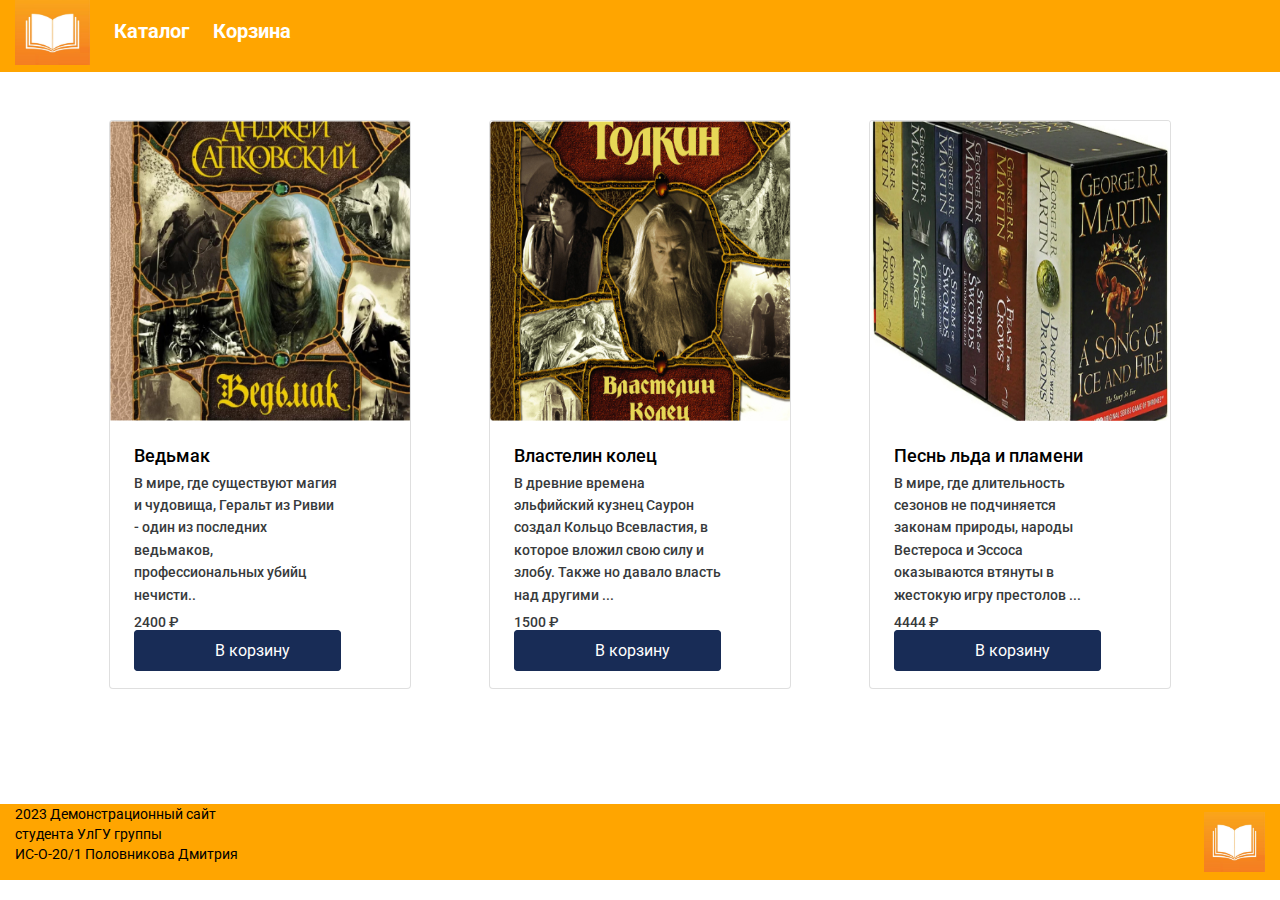
==== catalog.html @ 55848855 "On branch main" ====
<!doctype html>
<html lang="ru">
<head>
    <meta charset="UTF-8">
    <meta name="viewport" content="width=device-width, initial-scale=1">
    <link rel="stylesheet" href="https://cdn.jsdelivr.net/npm/bootstrap@4.0.0/dist/css/bootstrap.min.css" integrity="sha384-Gn5384xqQ1aoWXA+058RXPxPg6fy4IWvTNh0E263XmFcJlSAwiGgFAW/dAiS6JXm" crossorigin="anonymous">
    <link rel="stylesheet" href="assets/css/style.css" type="text/css">
    <link href="https://fonts.googleapis.com/css2?family=Roboto:wght@400;500&display=swap" rel="stylesheet"> 
    <title>Каталог магазина</title>
    <link type="Image/x-icon" href="./assets/images/favicon.ico" rel="icon">
</head>
<body>
    <header class="header">
        <div class="container-fluid">
            <nav class="navbar-expand-lg">
                <a class="nav-link" href="index.html">
                    <img src="assets/images/book-logo.jpg" style="width: 75px; height: 65px;" alt="logo">
                </a>
                <a class="nav-link" href="catalog.html"> Каталог </a>
                <a class="nav-link" href="order.html"> Корзина </a>
            </nav>
        </div>
    </header>
    <div class="container">
        <div class="row justify-content-center mt-4">
          <div class="col-sm-4">
            <div class="card m-4">
            <img src="assets/images/img.jpg" class="card-img-top"  alt="Ведьмак">
              <div class="card-body">
                <h5 class="card-title">Ведьмак</h5>
                <p class="card-text">В мире, где существуют магия и чудовища, Геральт из Ривии - один из последних ведьмаков, профессиональных убийц нечисти..</p>
                <p class="card-text">2400 ₽</p>
                <a href="#" class="btnc">В корзину</a>
              </div>
            </div>
          </div>
          <div class="col-sm-4">
            <div class="card m-4">
                <img src="assets/images/img (1).jpg" class="card-img-top" alt="Властелин колец">
              <div class="card-body">
                <h5 class="card-title">Властелин колец</h5>
                <p class="card-text">В древние времена эльфийский кузнец Саурон создал Кольцо Всевластия, в которое вложил свою силу и злобу. Также но давало  власть над другими ... </p>
                <p class="card-text">1500 ₽</p>
                <a href="#" class="btnc">В корзину</a>
              </div>
            </div>
          </div>
          <div class="col-sm-4">
            <div class="card m-4">
                <img src="assets/images/img (2).jpg" class="card-img-top"  alt="Песнь льда и пламени">
              <div class="card-body">
                <h5 class="card-title">Песнь льда и пламени</h5>
                <p class="card-text">В мире, где длительность сезонов не подчиняется законам природы, народы Вестероса и Эссоса оказываются втянуты в жестокую игру престолов ...</p>
                <p class="card-text">4444 ₽</p>
                <a href="#" class="btnc">В корзину</a>
              </div>
            </div>
          </div>
        </div>
      </div>
    <footer class="footer">
        <div class="container-fluid">
            <div class="row" style="align-items: center;">
                <div class="col">
                    <p class="footer-info">2023 Демонстрационный сайт <br> студента УлГУ группы <br> ИС-О-20/1 Половникова Дмитрия</p>
                </div>
                <div class="col" style="text-align: end;">
                    <img src="assets/images/book-logo.jpg" style="width: 10%; height: 10%;" alt="logo">
                </div>
            </div>
        </div>
    </footer>
</body>
---- assets/css/style.css ----
html, body {
    height: 100%;
  }
 body {
    
    font-family: 'Roboto', sans-serif;
    font-size: 1rem;
    color: black;
    line-height: 1.6;
 }
 .header {
    display: flex;
    align-items: right;
    background-color: orange;
    width: 100%;
    height: 8%;

 }
 .nav-link {
    display: inline-block;
    font-size: 20px;
    font-weight: 700;
    color: white;
    transition: color .2s;
    padding: 0;
    margin-right: 20px;
 }
 .flex-container {
    display: flex;
    flex-direction: column;
  }
 .nav-link:hover {
    color:rgb(2, 117, 216, 1);
 }

.container {
    background-color: white;
    height: 78.7%;
}

.search-input {
    background-color: white;
    width: 80%;
}

.content-text {
    color: rgba(55, 58, 60, 1);
    font-size: 30px;
    font-weight: 500;
    margin: 20px 50px 20px;
}
.carousel-inner
{
    width: 100%;
    height: 80%;
    max-height: 750px;
}
.carousel-caption{
    color: white;
    font-size: 30px;
    font-weight: 500;
    text-align: center;
    padding: 350px 0;
  
}

.flex {
    display: flex;
    justify-content: center;
  }

.btnc {
    color: white;
    border-radius: 4px;
    border: 1px solid #182C56;
    background: #182C56;
    padding: 10px 50px 10px 80px;
   
   
}
.btnc2{
    color: white;
    border-radius: 4px;
    border: 1px solid #182C56;
    background: #182C56;
    padding: 10px 10px 10px 30px;
}

.lead {
    margin: 0;
}

.card-text
{
    color: rgba(55, 58, 60, 1);
    font-size: 30px;
    font-weight: 500;
    margin: 5px 0px 20px;
}

.lead::before {
    content: "";
    display: block;
    width: 100%;
    height: 1px;
    margin-top: 20px;
    margin-bottom: 20px;
    background-color: rgba(0, 0, 0, 0.148);
}

.my-4 {
    margin: 0;
}

.btn:hover {
    background-color: rgb(45, 84, 116);

}

.footer {
    background-color: orange;
} 

.footer-info {
    font-size: 14px;
    color: black;
    transition: color .2s;
    padding: 0;
    line-height: 20px;
}

.card-horizontal {
    
    border-radius: 20px;
    
}

.card-body {
    
    width: 85%;
    padding: 24px 24px 24px 24px;
}

.card-img-top {
    width: 100%;
    height: 300px;
}

.card-title {
    margin-bottom: 0;
    font-size: 18px;
}

.card-text {
    margin-bottom: 5px;
    font-size: 14px;
}

.card-text {
    margin-top: 5px;
}  

.card li {
    line-height: 24px;
    font-size: 15px;
}

.card-cost {
    font-weight: bold;
}

.card-btn {
    margin-top: -30px;
    margin-left: 50px;
    padding: 20px 30px;
    font-size: 16px;
    font-weight: 400;
}

.pagination {
    margin-top: 2px;
    margin-right: 60px;
}

.page-link {
    border-radius: 15px;
    padding: 7px 18px;
}

.cart-btn {
    background-color: rgba(55, 84, 108, 1);
}

.cart-btn:hover {
    color: rgba(55, 84, 108, 1);
}

.form {
    padding-left: 20%;
    padding-right: 20%;
    padding-top: 1%;
    padding-bottom: 0;
}
.form-control {
    border-radius: 20px;
}
.form-btn {
    margin: 0 auto;
    display: block;
    padding: 25px 40px;
    color: black;
    border-radius: 4px;
    border: 1px solid #182C56;
    background: #182C56;
   
}


.center {
    text-align: center;
  }
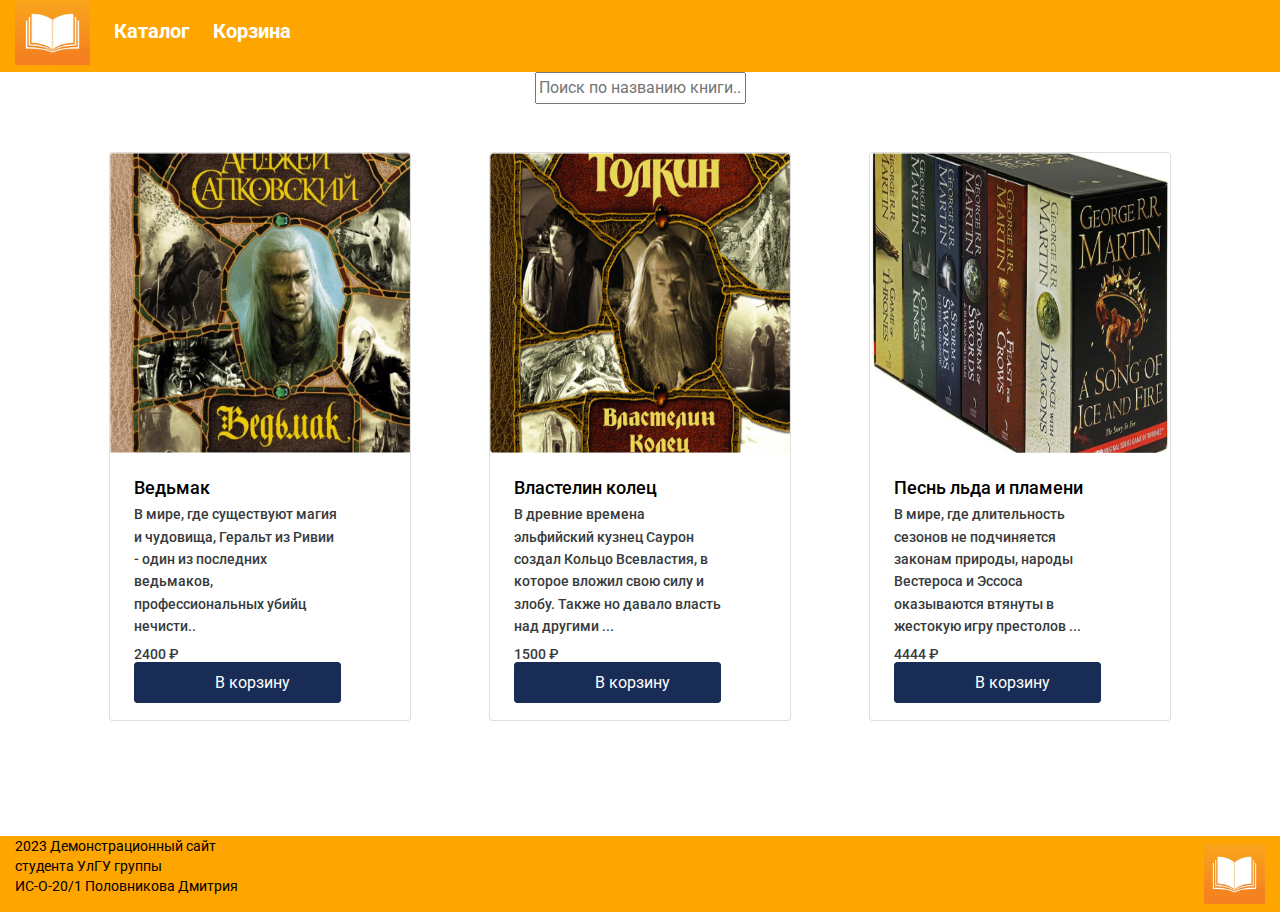
==== commit 13b27876: "LAB2.JS" ====
--- a/catalog.html
+++ b/catalog.html
@@ -1,3 +1,4 @@
+
 <!doctype html>
 <html lang="ru">
 <head>
@@ -10,7 +11,7 @@
     <link type="Image/x-icon" href="./assets/images/favicon.ico" rel="icon">
 </head>
 <body>
-    <header class="header">
+<header class="header">
         <div class="container-fluid">
             <nav class="navbar-expand-lg">
                 <a class="nav-link" href="index.html">
@@ -18,45 +19,59 @@
                 </a>
                 <a class="nav-link" href="catalog.html"> Каталог </a>
                 <a class="nav-link" href="order.html"> Корзина </a>
+                
             </nav>
+           
         </div>
+        
     </header>
+    
+</header>
+<div class="center">
+<form>
+  <a class="search-input">
+  <input type="text" id="search-input" placeholder="Поиск по названию книги...">
+  </a>
+</form>
+</div>
     <div class="container">
-        <div class="row justify-content-center mt-4">
-          <div class="col-sm-4">
-            <div class="card m-4">
-            <img src="assets/images/img.jpg" class="card-img-top"  alt="Ведьмак">
-              <div class="card-body">
-                <h5 class="card-title">Ведьмак</h5>
-                <p class="card-text">В мире, где существуют магия и чудовища, Геральт из Ривии - один из последних ведьмаков, профессиональных убийц нечисти..</p>
-                <p class="card-text">2400 ₽</p>
-                <a href="#" class="btnc">В корзину</a>
-              </div>
-            </div>
-          </div>
-          <div class="col-sm-4">
-            <div class="card m-4">
-                <img src="assets/images/img (1).jpg" class="card-img-top" alt="Властелин колец">
-              <div class="card-body">
-                <h5 class="card-title">Властелин колец</h5>
-                <p class="card-text">В древние времена эльфийский кузнец Саурон создал Кольцо Всевластия, в которое вложил свою силу и злобу. Также но давало  власть над другими ... </p>
-                <p class="card-text">1500 ₽</p>
-                <a href="#" class="btnc">В корзину</a>
-              </div>
-            </div>
-          </div>
-          <div class="col-sm-4">
-            <div class="card m-4">
-                <img src="assets/images/img (2).jpg" class="card-img-top"  alt="Песнь льда и пламени">
-              <div class="card-body">
-                <h5 class="card-title">Песнь льда и пламени</h5>
-                <p class="card-text">В мире, где длительность сезонов не подчиняется законам природы, народы Вестероса и Эссоса оказываются втянуты в жестокую игру престолов ...</p>
-                <p class="card-text">4444 ₽</p>
-                <a href="#" class="btnc">В корзину</a>
-              </div>
-            </div>
+    <div class="row justify-content-center mt-4">
+      <div class="col-sm-4">
+        <div class="card m-4">
+        <img src="assets/images/img.jpg" class="card-img-top"  alt="Ведьмак">
+          <div class="card-body">
+            <h5 class="card-title">Ведьмак</h5>
+            <p class="card-text">В мире, где существуют магия и чудовища, Геральт из Ривии - один из последних ведьмаков, профессиональных убийц нечисти..</p>
+            <p class="card-text">2400 ₽</p>
+            <a href="#" class="btnc">В корзину</a>
           </div>
         </div>
+      </div>
+      <div class="col-sm-4">
+        <div class="card m-4">
+            <img src="assets/images/img (1).jpg" class="card-img-top" alt="Властелин колец">
+          <div class="card-body">
+            <h5 class="card-title">Властелин колец</h5>
+            <p class="card-text">В древние времена эльфийский кузнец Саурон создал Кольцо Всевластия, в которое вложил свою силу и злобу. Также но давало  власть над другими ... </p>
+            <p class="card-text">1500 ₽</p>
+            <a href="#" class="btnc">В корзину</a>
+          </div>
+        </div>
+      </div>
+      <div class="col-sm-4">
+        <div class="card m-4">
+            <img src="assets/images/img (2).jpg" class="card-img-top"  alt="Песнь льда и пламени">
+          <div class="card-body">
+            <h5 class="card-title">Песнь льда и пламени</h5>
+            <p class="card-text">В мире, где длительность сезонов не подчиняется законам природы, народы Вестероса и Эссоса оказываются втянуты в жестокую игру престолов ...</p>
+            <p class="card-text">4444 ₽</p>
+            <a href="#" class="btnc">В корзину</a>
+          </div>
+        </div>
+      </div>
+    </div>
+  </div>
+</div>
       </div>
     <footer class="footer">
         <div class="container-fluid">
@@ -70,4 +85,8 @@
             </div>
         </div>
     </footer>
-</body>+    <script src="script2.js"></script>
+</body>
+
+
+
